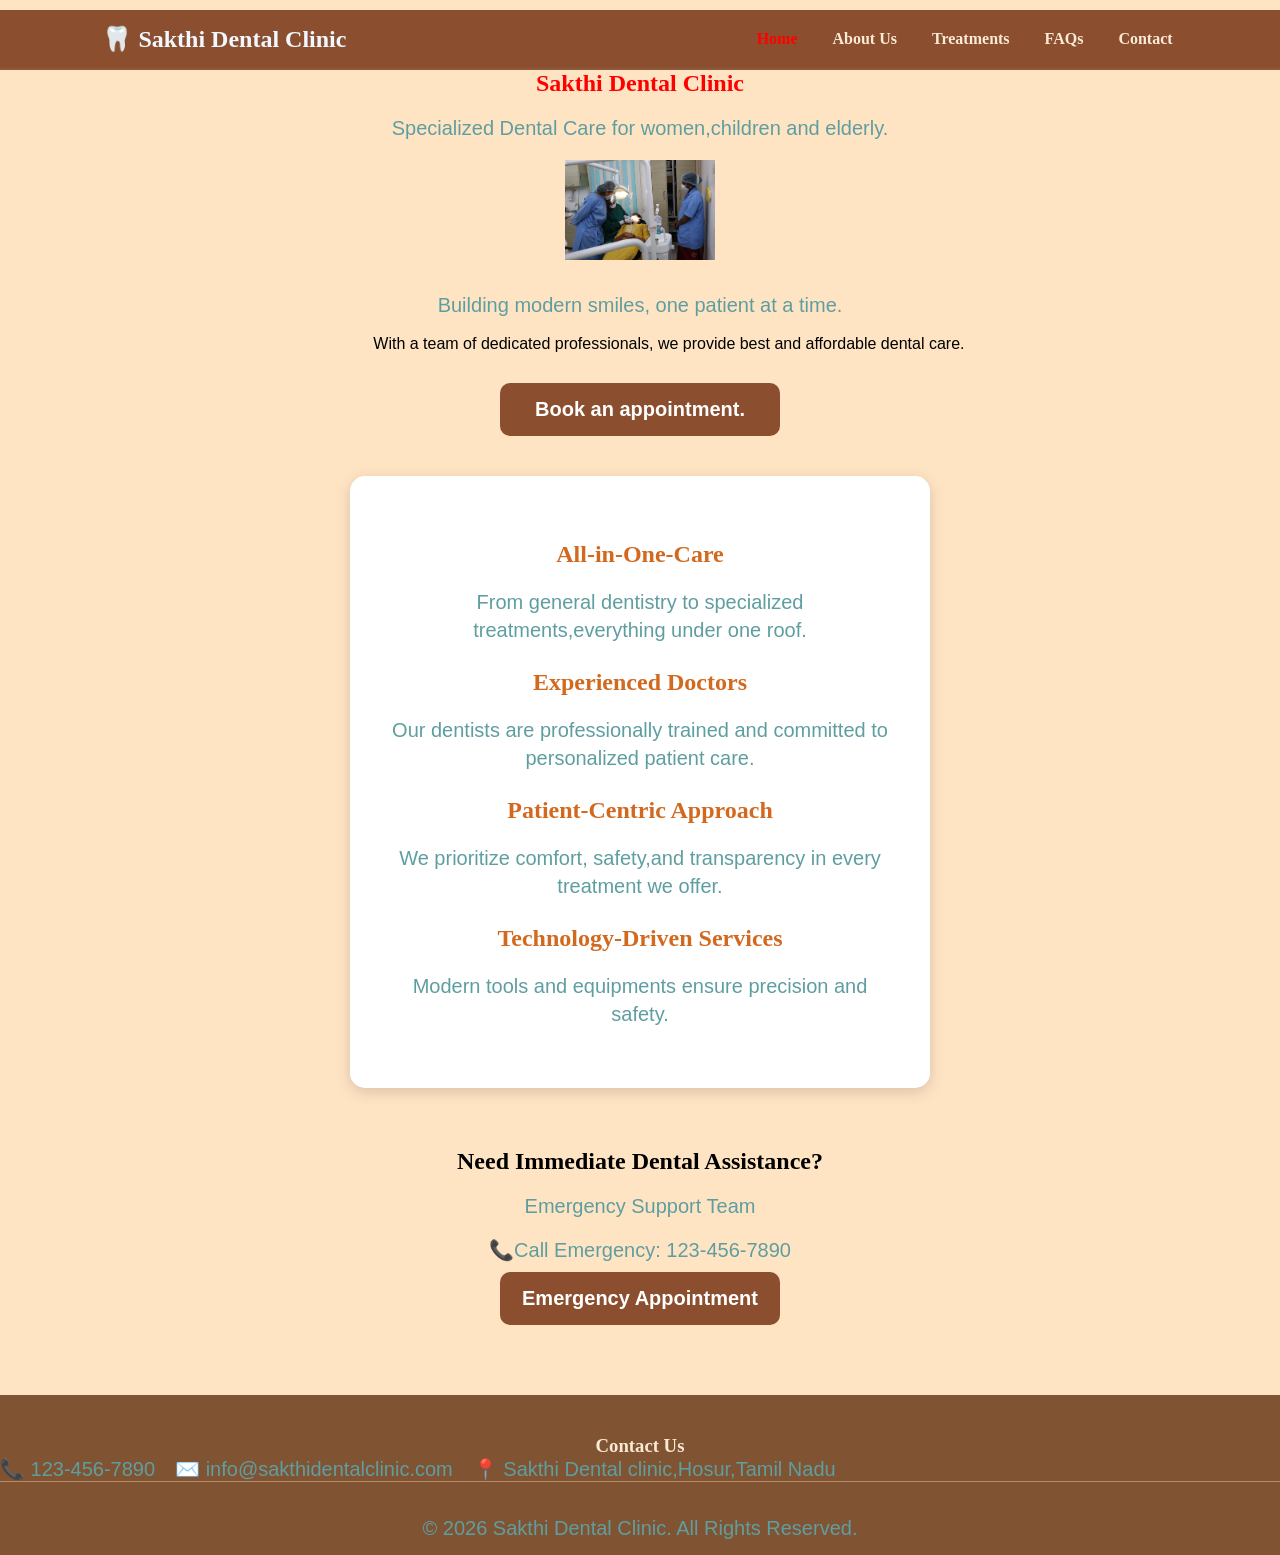
==== shadowfox_intermediate/index.html @ 22690afb "done" ====
<!DOCTYPE html>
<html lang="en">
<head>
    <meta charset="UTF-8">
    <meta name="viewport" content="width=device-width, initial-scale=1.0">
    <title> Sakthi Dental Clinic</title>
    <link rel="stylesheet" href="style.css">
   
</head>
<body>
    <nav class="navbar">
    <div class="logo">
        🦷 Sakthi Dental Clinic
    </div>

    <ul class="nav-links">
        <li><a href="index.html" class="active">Home</a></li>
        <li><a href="about.html">About Us</a></li>
        <li><a href="treatments.html">Treatments</a></li>
        <li><a href="faq.html">FAQs</a></li>
        <li><a href="contact.html">Contact</a></li>
    </ul>
</nav>
    <section class="hero">
        <h1 class="clinic">Sakthi Dental Clinic</h1>
        <div class="sliding-text">
        <p>Specialized Dental Care for women,children and elderly.</p>
    </div>
        <img src="dentalclinic.png" alt="Doctor performing an operation of tooth.">
        <p>Building modern smiles, one patient at a time.
          <pre> 
             With a team of dedicated professionals, we provide best and affordable dental care.</pre></p>
        <button onclick="location.href='appointment.html'">Book an appointment.</button>
    </section>
    <section class="choose">
        <h2>All-in-One-Care</h2>
                <p> From general dentistry to specialized treatments,everything under one roof.</p>
        
           <h2>Experienced Doctors</h2>
        <p>Our dentists are professionally trained and committed to personalized patient care.</p>   
        
        <h2>Patient-Centric Approach</h2>
            <p>We prioritize comfort, safety,and transparency in every treatment we offer.</p>
    
        <h2>Technology-Driven Services</h2>
            <p>Modern tools and equipments ensure precision and safety.</p>
    

    </section>
    <!--Adding Emergency number-->
     <section id="emergency" class="emergency"> 
    <h2>Need Immediate Dental Assistance?</h2> 

    <p>
       Emergency Support Team
    </p>
    <!-- Calls the emergency number -->
        <p> 📞Call Emergency: 123-456-7890</p>
    </a>

    <!-- Opens the emergency page -->
    <a href="emergency.html">
        <button>Emergency Appointment</button>
    </a>
</section>

<footer class="footer">
     <div class="footer-section contact-info">
    <h3>Contact Us</h3>

    <div class="contact-details">
        <p>📞 123-456-7890</p>
        <p>✉️ info@sakthidentalclinic.com</p>
        <p>📍 Sakthi Dental clinic,Hosur,Tamil Nadu</p>
    </div>
</div>

    </div>

    <div class="footer-bottom">
        <p>© 2026 Sakthi Dental Clinic. All Rights Reserved.</p>
    </div>

</footer>
</body>
</html>
---- shadowfox_intermediate/style.css ----
*{
    padding:0%;
    margin:0%;
}
body{
    background-color:bisque;
    align-items:center;
    text-align:center;
    margin-top:10px;
}
.clinic{
    color:red;
}
.appointment-container {
    width:500px;
    margin: 80px auto;
    padding: 40px;
    background-color: white;
    border-radius: 15px;
    box-shadow: 0 4px 15px rgba(0, 0, 0, 0.15);
     color:chocolate;
}
label{
    font-size:20px;
}

button {
    width: 280px;
    padding: 15px;
    background-color: #8b4f2f;
    color: white;
    border: none;
    border-radius: 10px;
    font-size: 18px;
    font-weight: bold;
    cursor: pointer;
    transition: 0.3s;
}

button:hover {
    background-color: #6f3d24;
    transform: translateY(-3px);
}

button:hover {
    transform: translateY(-3px);
}   


.form{
    margin-top:20px;
    
}

img{
    margin-top:20px;
    width:300px;
    height:200px;

}
h1{
    text-align:center;
    align-items:center;
}

p{
    font-size:20px;
    margin-top:20px;
    color:cadetblue;
    text-align:center;
    font-family:'Franklin Gothic Medium', 'Arial Narrow', Arial, sans-serif
}
pre{
    font-family:'Franklin Gothic Medium', 'Arial Narrow', Arial, sans-serif;
}
emergency{
    color:rosybrown;
    background-color:lightsalmon;
    padding:px;
    margin-top:20px;
    align-items:center;
    border-radius:10%;
    box-shadow: 0 4px 8px rgba(0, 0, 0, 0.1);
    text-align:center;
}

.emergency-form {
     width:500px;
    margin: 80px auto;
    padding: 40px;
    background-color: white;
    border-radius: 15px;
    box-shadow: 0 4px 15px rgba(0, 0, 0, 0.15);
     color:chocolate;
}
button{
    margin-top:10px;
    font-style:bold;
    font-family:'Franklin Gothic Medium', 'Arial Narrow', Arial, sans-serif;
    font-size:20px;
}
.emergency{
    margin-top:30px;
    padding:20px;
}


.navbar {
    display: flex;
    justify-content: space-between;
    align-items: center;
    padding: 15px 8%;
    background-color:#8b4f2f;
    border-bottom: 2px solid #8b5a3c;
}

.logo {
    font-size: 24px;
    font-weight: bold;
    color:aliceblue;
}

.nav-links {
    display: flex;
    list-style: none;
    gap: 25px;
}

.nav-links li a {
    text-decoration: none;
    color:antiquewhite;
    font-weight: bold;
    font-size: 16px;
    padding: 8px 5px;
    transition: 0.3s;
}

.nav-links li a:hover,
.nav-links li a.active {
    color: red;
    border-bottom: 2px solid #8b4f2f;
}
.footer {
    background-color: #805333;
    color: #f8ead3;
    margin-top: 50px;
    padding-top: 40px;
}
.contact-details {
    display: flex;
    gap: 20px;
    align-items: center;
    text-align: center;
}
footer h3{
    margin-top:0;
}

.contact-details p {
    margin: 0;
}
.footer-bottom {
    text-align: center;
    border-top: 1px solid #b98b68;
    padding: 15px;

}
@media (max-width: 768px) {

    .footer-content {
        flex-direction: column;
        text-align: center;
        align-items: center;
    }

}
title{
    color:#D32F2F;
}
.choose{
    width:500px;
    margin: 40px auto;
    padding: 40px;
    background-color: white;
    border-radius: 15px;
    box-shadow: 0 4px 15px rgba(0, 0, 0, 0.15);
    color:chocolate;

}
.choose h2{
    margin-top: 25px;
    margin-bottom: 10px;
}
.choose p{
    margin-bottom:20px;
    line-height:1.4;
}
.doctor-intro {
    max-width: 900px;
    margin: 50px auto;
    text-align: center;
}
.clinic-history{
    max-width: 900px;
    margin: 50px auto;
    text-align: center;
}

.vision-mission {
    
    max-width: 900px;
    margin: 50px auto;
    text-align: center;
}
.vision-mission h2{
    margin-top:20px;
}
.team {
    width: 800px;
    max-width: 90%;
    margin: 40px auto;
    padding: 40px;
    background-color: white;
    border-radius: 15px;
    box-shadow: 0 4px 15px rgba(0, 0, 0, 0.15);
    color: chocolate;

    /* 2-column doctor layout */
    display: grid;
    grid-template-columns: repeat(2, 1fr);
    gap: 20px;
    text-align: center;
}

/* Team heading */
.team h2 {
    grid-column: 1 / -1;
    color: chocolate;
    margin-bottom: 10px;
}

/* Team introduction */
.team p {
    grid-column: 1 / -1;
    color: #6F9DA5;
    font-weight: 500;
    line-height: 1.5;
}

/* Doctor names */
.team h3 {
    color: #8B5438;
    font-size: 20px;
    margin: 10px 0 5px;
}

/* Doctor specialties */
.team p {
    color: #6F9DA5;
    font-size: 16px;
    font-weight: bold;
    margin: 5px 0 15px;
}

/* Responsive: one column on smaller screens */
@media (max-width: 700px) {
    .team {
        width: 90%;
        grid-template-columns: 1fr;
        padding: 25px;
    }
}
img{
    height:100px;
    width:150px;
    margin-bottom:10px;
}

.treatments {
    width: 90%;
    max-width: 1100px;
    margin: 50px auto;
}


/* Main Heading */
.treatments h1 {
    text-align: center;
    color: #5F3826;
    font-size: 38px;
    margin-bottom: 12px;
}


/* Introduction */
.treatment-intro {
    text-align: center;
    color: #6F9DA5;
    font-size: 18px;
    font-weight: bold;
    margin-bottom: 45px;
}


/* Treatment Card */
.treatment-card {
    display: flex;
    align-items: center;
    gap: 40px;

    background-color: white;
    padding: 30px;
    margin-bottom: 35px;

    border-radius: 18px;

    box-shadow: 0 5px 18px rgba(0, 0, 0, 0.12);

    border-left: 5px solid #8B5438;

    transition: transform 0.3s ease,
                box-shadow 0.3s ease;
}


/* Card Hover Effect */
.treatment-card:hover {
    transform: translateY(-5px);
    box-shadow: 0 10px 25px rgba(0, 0, 0, 0.16);
}


/* Treatment Image */
.treatment-card img {
    width: 260px;
    height: 190px;

    object-fit: cover;

    border-radius: 12px;

    flex-shrink: 0;

    box-shadow: 0 3px 10px rgba(0, 0, 0, 0.12);

    transition: transform 0.3s ease;
}


/* Image Hover */
.treatment-card:hover img {
    transform: scale(1.03);
}


/* Treatment Content */
.treatment-content {
    flex: 1;
}


/* Treatment Heading */
.treatment-content h2 {
    color: #8B5438;
    font-size: 27px;

    margin-top: 0;
    margin-bottom: 15px;
}


/* Treatment Description */
.treatment-content p {
    color: #6F9DA5;
    font-size: 16px;
    line-height: 1.7;

    margin: 0;

    font-weight: 500;
}


/* Bold Text */
.treatment-content b {
    color: #70432F;
}


/* Alternating Cards */
.treatment-card:nth-of-type(even) {
    flex-direction: row-reverse;

    border-left: none;
    border-right: 5px solid #8B5438;
}


/* Mobile Responsive */
@media (max-width: 700px) {

    .navbar {
        flex-direction: column;
        gap: 15px;
        padding: 20px;
    }

    .nav-links {
        flex-wrap: wrap;
        justify-content: center;
        gap: 15px;
    }

    .treatments {
        width: 90%;
    }

    .treatments h1 {
        font-size: 30px;
    }

    .treatment-card {
        flex-direction: column !important;
        text-align: center;

        padding: 20px;
    }

    .treatment-card img {
        width: 100%;
        max-width: 350px;
        height: 220px;
    }

    .treatment-card:nth-of-type(even) {
        border-right: none;
        border-left: 5px solid #8B5438;
    }

    .treatment-content h2 {
        font-size: 23px;
    }

    .treatment-content p {
        font-size: 15px;
    }
}
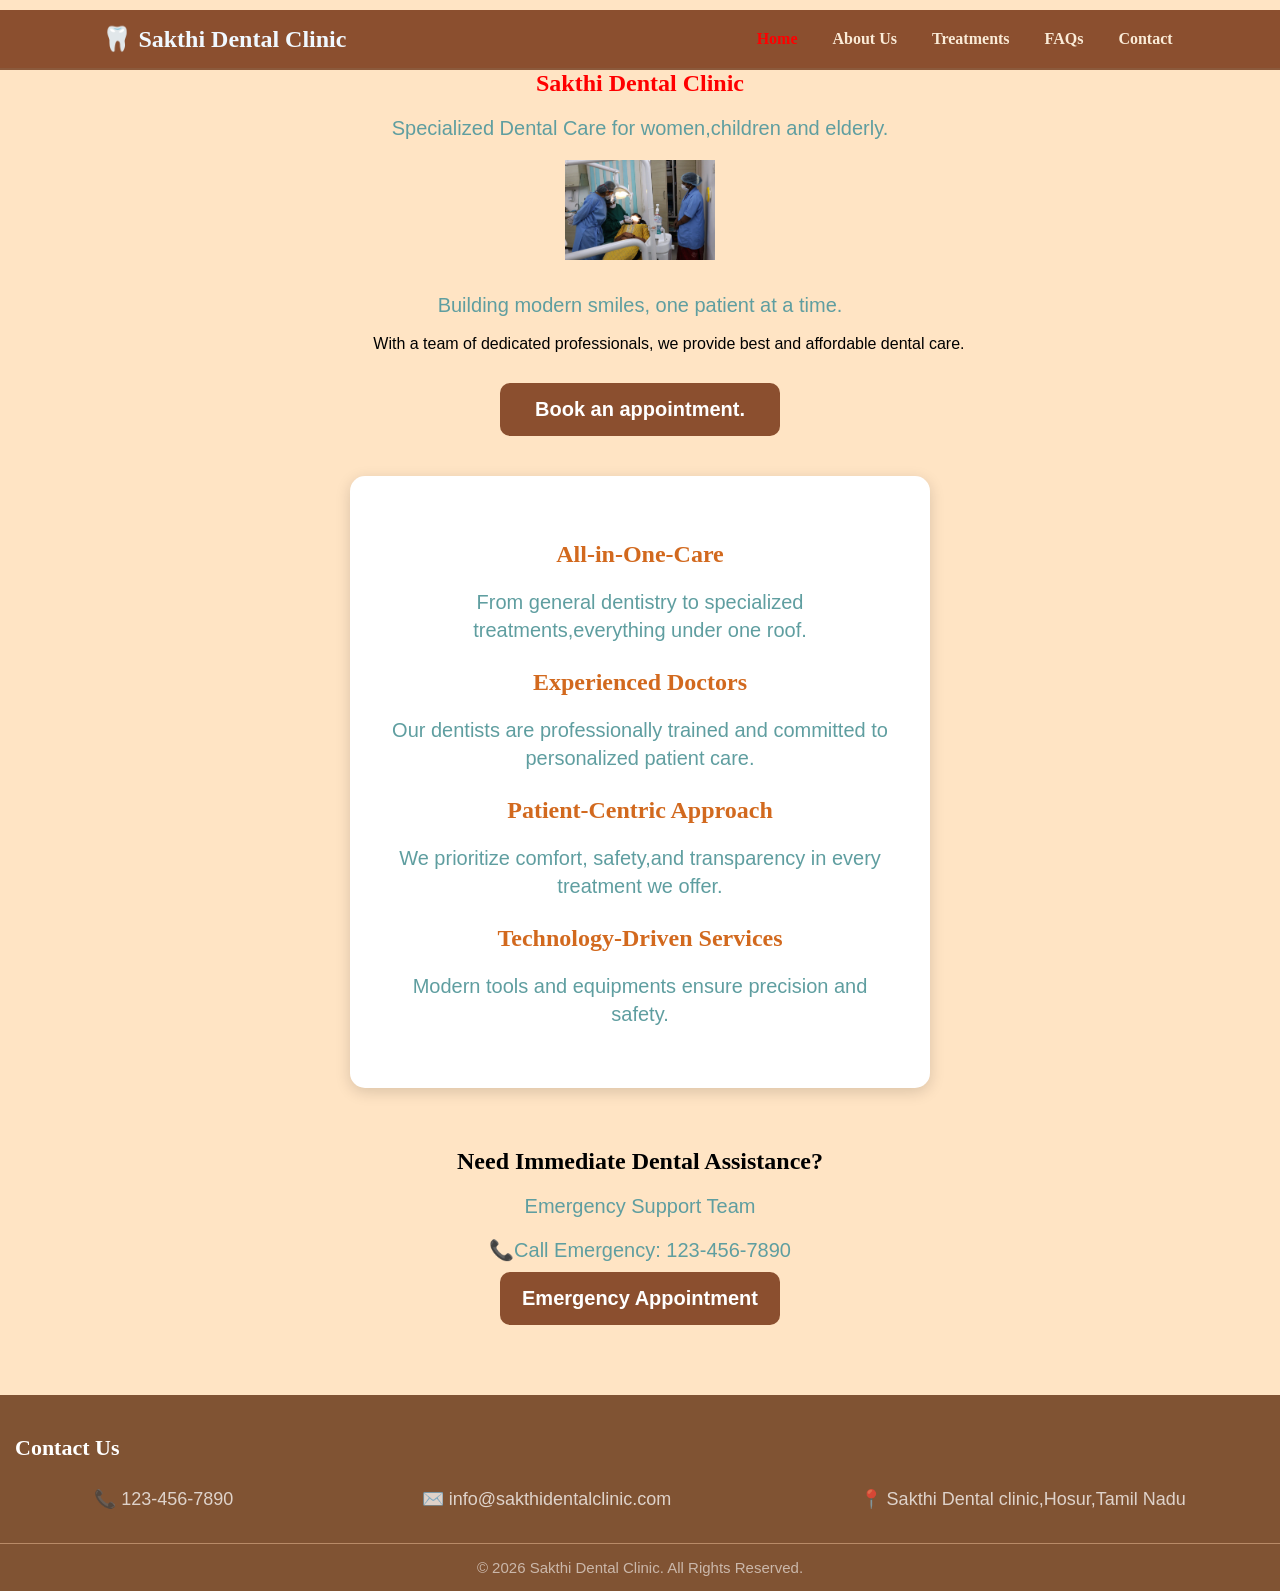
==== commit 1ae2f46d: "done" ====
--- a/shadowfox_intermediate/index.html
+++ b/shadowfox_intermediate/index.html
@@ -65,7 +65,7 @@
 </section>
 
 <footer class="footer">
-     <div class="footer-section contact-info">
+     <div class="footer-section">
     <h3>Contact Us</h3>
 
     <div class="contact-details">
--- a/shadowfox_intermediate/style.css
+++ b/shadowfox_intermediate/style.css
@@ -140,39 +140,75 @@
     color: red;
     border-bottom: 2px solid #8b4f2f;
 }
-.footer {
+footer {
     background-color: #805333;
-    color: #f8ead3;
+    color: white;
     margin-top: 50px;
     padding-top: 40px;
 }
+
+.footer-section{
+    width: 100%;
+}
+
+.footer-section h3 {
+    margin: 0 0 25px 15px;
+    color: white;
+    font-size: 22px;
+    text-align: left;
+}
+
 .contact-details {
     display: flex;
-    gap: 20px;
-    align-items: center;
-    text-align: center;
-}
-footer h3{
-    margin-top:0;
+    justify-content: space-around;
+    align-items: flex-start;
+    gap: 40px;
+    padding: 0 20px 30px;
 }
 
 .contact-details p {
     margin: 0;
-}
+    color: rgba(255, 255, 255, 0.74);
+    font-size: 18px;
+    text-align:left;
+    line-height: 1.5;
+}
+
+.contact-details a {
+    color: rgba(255,255,255,0.586);
+    text-decoration: none;
+}
+
+.contact-details a:hover {
+    text-decoration: underline;
+}
+
 .footer-bottom {
     text-align: center;
     border-top: 1px solid #b98b68;
     padding: 15px;
-
-}
+}
+
+.footer-bottom p {
+    margin: 0;
+    color: rgba(255, 255, 255, 0.586);
+    font-size: 15px;
+    text-align: center;
+}
+
+
+/* Mobile */
 @media (max-width: 768px) {
 
-    .footer-content {
+    .contact-details {
         flex-direction: column;
-        text-align: center;
-        align-items: center;
-    }
-
+        gap: 20px;
+        padding-left: 30px;
+    }
+
+    .contact-details p {
+        text-align: left;
+    }
 }
 title{
     color:#D32F2F;
@@ -215,7 +251,7 @@
 .vision-mission h2{
     margin-top:20px;
 }
-.team {
+.team{
     width: 800px;
     max-width: 90%;
     margin: 40px auto;
@@ -224,7 +260,9 @@
     border-radius: 15px;
     box-shadow: 0 4px 15px rgba(0, 0, 0, 0.15);
     color: chocolate;
-
+}
+.team-container
+{
     /* 2-column doctor layout */
     display: grid;
     grid-template-columns: repeat(2, 1fr);
@@ -444,4 +482,183 @@
     .treatment-content p {
         font-size: 15px;
     }
+}
+.faq {
+    max-width: 1000px;
+    margin: 50px auto;
+    padding: 20px;
+}
+
+.faq h1 {
+    text-align: center;
+    margin-bottom: 40px;
+}
+
+.faq h3 {
+    margin-top: 25px;
+    margin-bottom: 10px;
+}
+
+.faq p {
+    margin-bottom: 25px;
+    line-height: 1.6;
+}
+
+
+.contact-section {
+    display: flex;
+    flex-direction: row;
+    gap: 70px;
+    width: 90%;
+    max-width: 1100px;
+    margin: 50px auto;
+    padding: 40px;
+    background-color: #f8dfbf;
+    border-radius: 10px;
+    box-sizing: border-box;
+}
+
+.contact-form {
+    width: 45%;
+}
+
+.contact-form h2 {
+    text-align: left;
+    color: #5c4033;
+    margin-bottom: 25px;
+}
+
+.contact-form label {
+    display: block;
+    text-align: left;
+    margin-top: 15px;
+    margin-bottom: 6px;
+    font-weight: bold;
+    color: #4f5d61;
+}
+
+.contact-form input,
+.contact-form textarea {
+    width: 100%;
+    padding: 12px;
+    box-sizing: border-box;
+    border: 1px solid #ccc;
+    border-radius: 5px;
+    font-size: 16px;
+    background-color: white;
+}
+
+.contact-form textarea {
+    resize: vertical;
+}
+
+.contact-form button {
+    margin-top: 20px;
+    padding: 12px 50px;
+    border: none;
+    border-radius: 6px;
+    background-color: #718a91;
+    color: white;
+    font-weight: bold;
+    font-size: 16px;
+    cursor: pointer;
+}
+
+.contact-form button:hover {
+    background-color: #5c4033;
+}
+
+.contact-info {
+    width: 45%;
+    padding: 10px;
+    box-sizing: border-box;
+    text-align: left;
+}
+
+.contact-info h2 {
+    color: #5c4033;
+    margin-bottom: 30px;
+    text-align: left;
+}
+
+.contact-info p {
+    margin-bottom: 25px;
+    line-height: 1.6;
+    color: #4f5d61;
+    text-align: left;
+}
+
+.contact-info strong {
+    color: #4f5d61;
+}
+
+@media (max-width: 768px) {
+    .contact-section {
+        flex-direction: column;
+        gap: 30px;
+        width: 95%;
+        padding: 25px;
+    }
+
+    .contact-form,
+    .contact-info {
+        width: 100%;
+    }
+
+    .contact-info {
+        padding: 0;
+    }
+}
+.faq {
+    width: 900px;
+    max-width: 90%;
+    margin: 50px auto;
+    padding: 40px;
+    background-color: white;
+    border-radius: 15px;
+    box-shadow: 0 4px 15px rgba(0, 0, 0, 0.15);
+    box-sizing: border-box;
+}
+
+.faq h1 {
+    text-align: center;
+    color: #8B5438;
+    margin-bottom: 40px;
+}
+
+.faq h3 {
+    color: #8B5438;
+    font-size: 18px;
+    margin-top: 25px;
+    margin-bottom: 10px;
+    text-align: left;
+}
+
+.faq p {
+    color: #6F9DA5;
+    font-size: 16px;
+    font-weight: 500;
+    line-height: 1.6;
+    margin-bottom: 25px;
+    text-align: left;
+}
+
+/* Mobile */
+@media (max-width: 700px) {
+    .faq {
+        width: 90%;
+        padding: 25px;
+    }
+
+    .faq h1 {
+        font-size: 26px;
+    }
+
+    .faq h3 {
+        font-size: 17px;
+    }
+
+    .faq p {
+        font-size: 15px;
+    }
 }
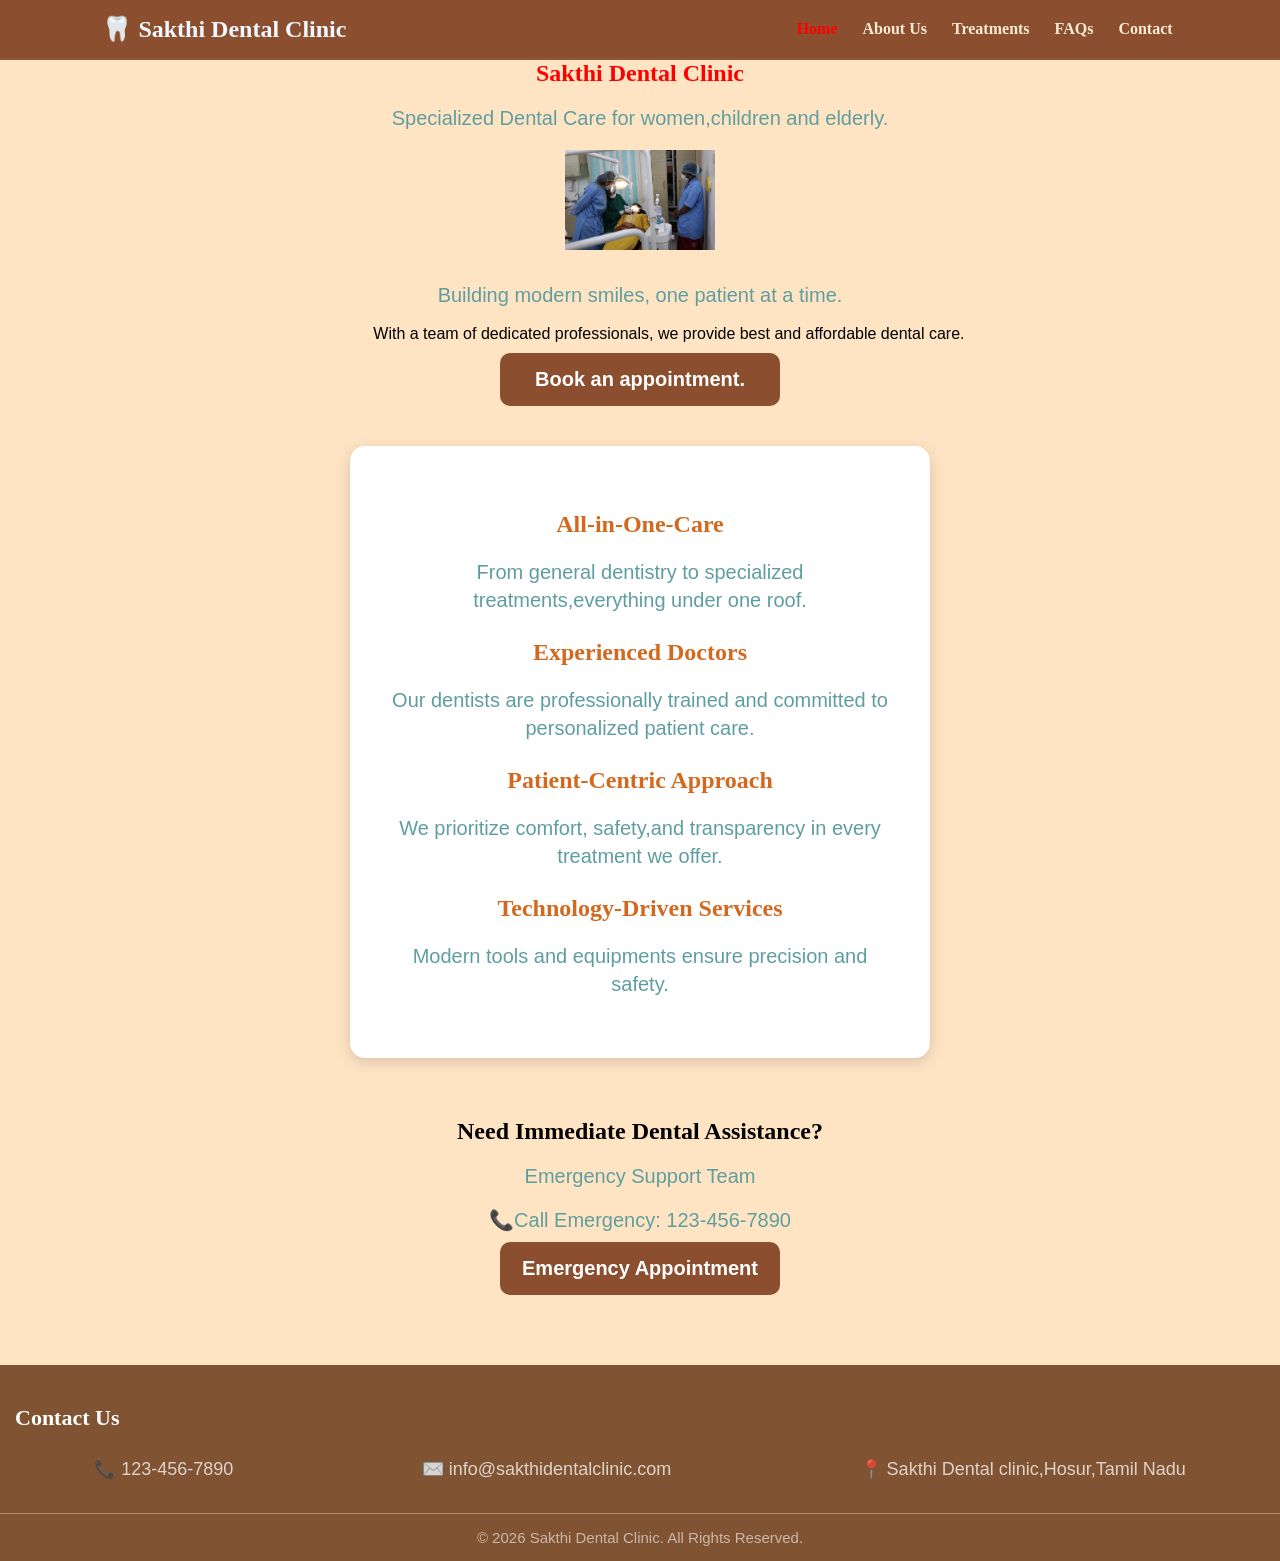
==== commit ccb4657f: "done" ====
--- a/shadowfox_intermediate/index.html
+++ b/shadowfox_intermediate/index.html
@@ -27,9 +27,9 @@
         <p>Specialized Dental Care for women,children and elderly.</p>
     </div>
         <img src="dentalclinic.png" alt="Doctor performing an operation of tooth.">
-        <p>Building modern smiles, one patient at a time.
+        <p>Building modern smiles, one patient at a time.</p>
           <pre> 
-             With a team of dedicated professionals, we provide best and affordable dental care.</pre></p>
+             With a team of dedicated professionals, we provide best and affordable dental care.</pre>
         <button onclick="location.href='appointment.html'">Book an appointment.</button>
     </section>
     <section class="choose">
--- a/shadowfox_intermediate/style.css
+++ b/shadowfox_intermediate/style.css
@@ -3,11 +3,11 @@
     margin:0%;
 }
 body{
-    background-color:bisque;
-    align-items:center;
-    text-align:center;
-    margin-top:10px;
-}
+    background-color: bisque;
+    text-align: center;
+    margin: 0;
+}
+
 .clinic{
     color:red;
 }
@@ -109,8 +109,10 @@
     display: flex;
     justify-content: space-between;
     align-items: center;
+    width: 100%;
+    box-sizing: border-box;
     padding: 15px 8%;
-    background-color:#8b4f2f;
+    background-color: #8b4f2f;
     border-bottom: 2px solid #8b5a3c;
 }
 
@@ -435,13 +437,28 @@
 
 
 /* Mobile Responsive */
-@media (max-width: 700px) {
+
+   @media (max-width: 700px) {
 
     .navbar {
+        width: 100%;
+        box-sizing: border-box;
         flex-direction: column;
         gap: 15px;
-        padding: 20px;
-    }
+        padding: 15px 10px;
+    }
+
+    .nav-links {
+        width: 100%;
+        box-sizing: border-box;
+        display: flex;
+        flex-wrap: wrap;
+        justify-content: center;
+        gap: 10px 18px;
+        padding: 0;
+    }
+
+}
 
     .nav-links {
         flex-wrap: wrap;
@@ -661,4 +678,29 @@
     .faq p {
         font-size: 15px;
     }
+}
+@media (max-width: 768px) {
+
+    .navbar {
+        width: 100vw;
+        display: block;
+        padding: 15px 0;
+        box-sizing: border-box;
+    }
+
+    .logo {
+        text-align: center;
+        margin-bottom: 15px;
+    }
+
+    .nav-links {
+        width: 100%;
+        display: flex;
+        justify-content: center;
+        flex-wrap: wrap;
+        gap: 10px;
+        padding: 0;
+        margin: 0;
+        box-sizing: border-box;
+    }
 }
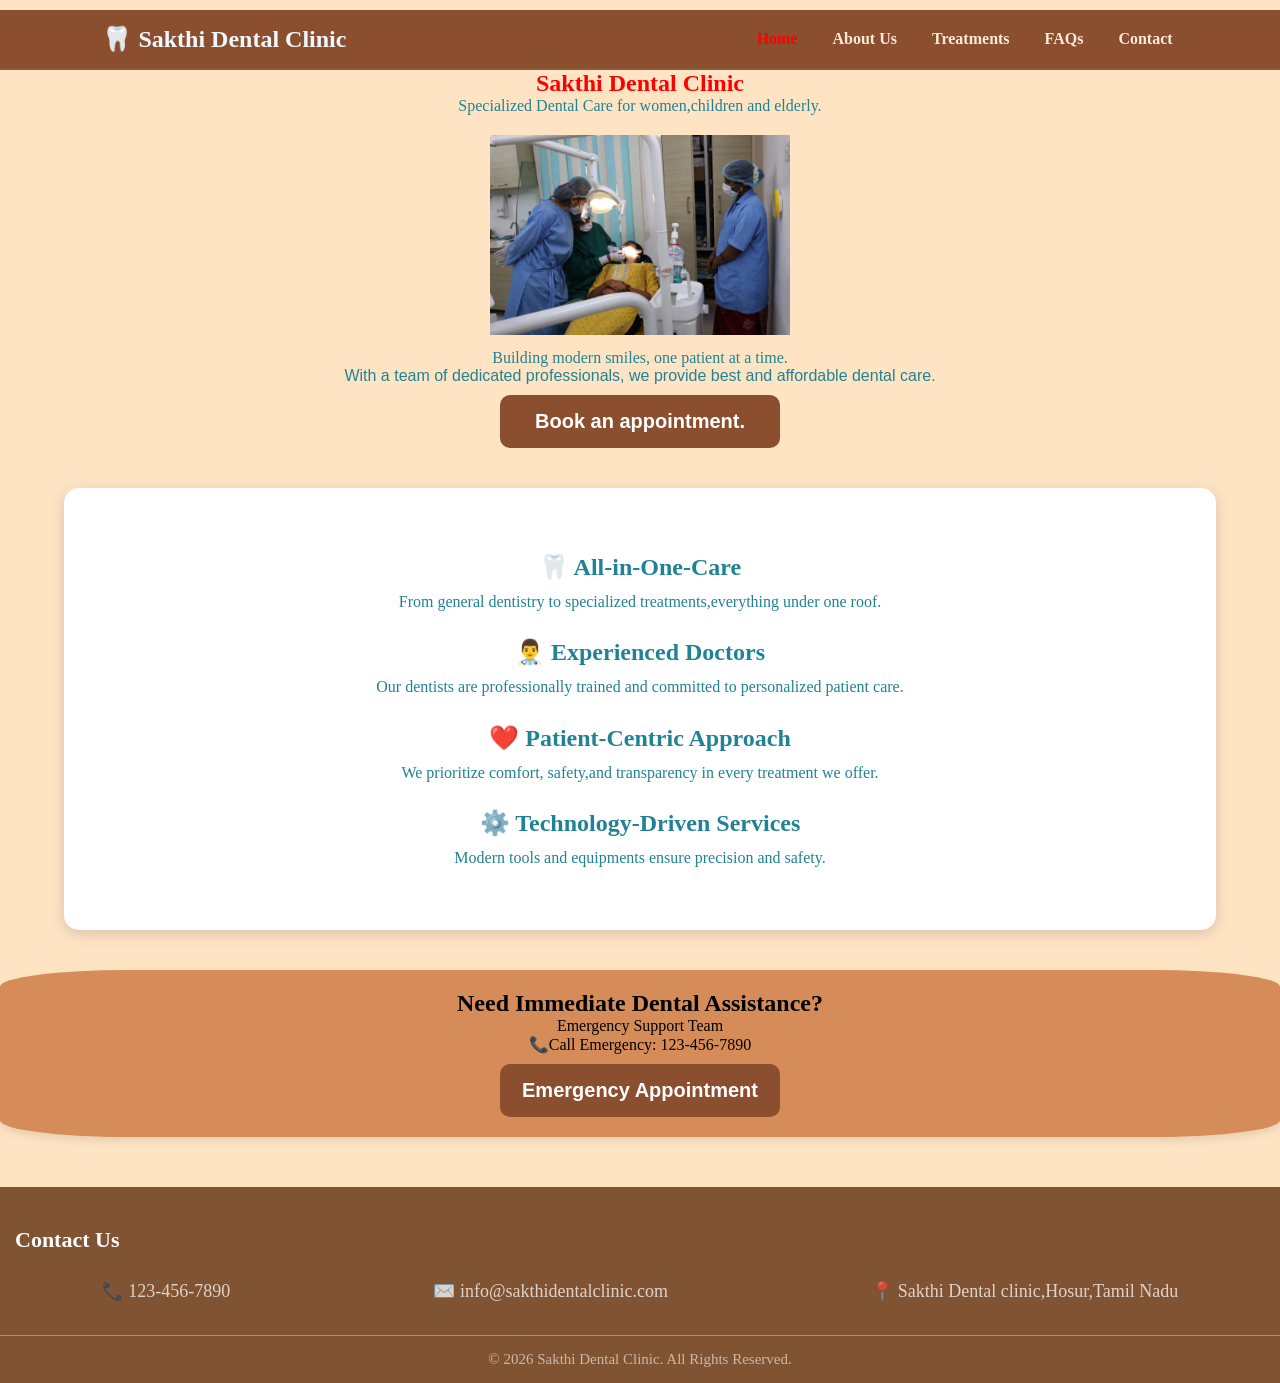
==== commit 4c03bb95: "done" ====
--- a/shadowfox_intermediate/index.html
+++ b/shadowfox_intermediate/index.html
@@ -8,7 +8,7 @@
    
 </head>
 <body>
-    <nav class="navbar">
+    <nav class="navbar" style="width:100vw; max-width:100%; box-sizing:border-box;">
     <div class="logo">
         🦷 Sakthi Dental Clinic
     </div>
@@ -33,16 +33,16 @@
         <button onclick="location.href='appointment.html'">Book an appointment.</button>
     </section>
     <section class="choose">
-        <h2>All-in-One-Care</h2>
+        <h2>🦷 All-in-One-Care</h2>
                 <p> From general dentistry to specialized treatments,everything under one roof.</p>
         
-           <h2>Experienced Doctors</h2>
+           <h2>👨‍⚕️ Experienced Doctors</h2>
         <p>Our dentists are professionally trained and committed to personalized patient care.</p>   
         
-        <h2>Patient-Centric Approach</h2>
+        <h2>❤️ Patient-Centric Approach</h2>
             <p>We prioritize comfort, safety,and transparency in every treatment we offer.</p>
     
-        <h2>Technology-Driven Services</h2>
+        <h2>⚙️ Technology-Driven Services</h2>
             <p>Modern tools and equipments ensure precision and safety.</p>
     
 
--- a/shadowfox_intermediate/style.css
+++ b/shadowfox_intermediate/style.css
@@ -1,11 +1,14 @@
-*{
+* {
     padding:0%;
     margin:0%;
 }
-body{
+body {
     background-color: bisque;
     text-align: center;
     margin: 0;
+    width: 100%;
+    max-width: 100%;
+    overflow-x: hidden;
 }
 
 .clinic{
@@ -56,27 +59,32 @@
     margin-top:20px;
     width:300px;
     height:200px;
-
-}
+    margin-bottom:10px;
+}
+
 h1{
     text-align:center;
     align-items:center;
 }
 
-p{
-    font-size:20px;
-    margin-top:20px;
-    color:cadetblue;
-    text-align:center;
-    font-family:'Franklin Gothic Medium', 'Arial Narrow', Arial, sans-serif
-}
-pre{
-    font-family:'Franklin Gothic Medium', 'Arial Narrow', Arial, sans-serif;
-}
-emergency{
-    color:rosybrown;
-    background-color:lightsalmon;
-    padding:px;
+p {
+    max-width: 100%;
+    width: auto;
+    text-align: center;
+    overflow-wrap: break-word;
+    word-wrap: break-word;
+}
+pre {
+    font-family: 'Franklin Gothic Medium', 'Arial Narrow', Arial, sans-serif;
+    white-space: normal;
+    overflow-wrap: break-word;
+    word-wrap: break-word;
+    max-width: 100%;
+    box-sizing: border-box;
+}
+.emergency{
+    background-color:rgb(213, 140, 88);
+    padding:20px;
     margin-top:20px;
     align-items:center;
     border-radius:10%;
@@ -99,21 +107,18 @@
     font-family:'Franklin Gothic Medium', 'Arial Narrow', Arial, sans-serif;
     font-size:20px;
 }
-.emergency{
-    margin-top:30px;
-    padding:20px;
-}
-
 
 .navbar {
     display: flex;
     justify-content: space-between;
     align-items: center;
-    width: 100%;
+    width: 100vw !important;
+    max-width: 100vw;
     box-sizing: border-box;
     padding: 15px 8%;
     background-color: #8b4f2f;
     border-bottom: 2px solid #8b5a3c;
+    margin-top: 10px;
 }
 
 .logo {
@@ -216,13 +221,14 @@
     color:#D32F2F;
 }
 .choose{
-    width:500px;
+    width:90%;
     margin: 40px auto;
     padding: 40px;
     background-color: white;
     border-radius: 15px;
     box-shadow: 0 4px 15px rgba(0, 0, 0, 0.15);
-    color:chocolate;
+    box-sizing: border-box;
+    color:#208395;
 
 }
 .choose h2{
@@ -306,14 +312,12 @@
 @media (max-width: 700px) {
     .team {
         width: 90%;
+        padding: 25px;
+    }
+
+    .team-container {
         grid-template-columns: 1fr;
-        padding: 25px;
-    }
-}
-img{
-    height:100px;
-    width:150px;
-    margin-bottom:10px;
+    }
 }
 
 .treatments {
@@ -438,11 +442,12 @@
 
 /* Mobile Responsive */
 
-   @media (max-width: 700px) {
+  @media (max-width: 700px) {
 
     .navbar {
         width: 100%;
         box-sizing: border-box;
+        max-width:100%;
         flex-direction: column;
         gap: 15px;
         padding: 15px 10px;
@@ -458,14 +463,6 @@
         padding: 0;
     }
 
-}
-
-    .nav-links {
-        flex-wrap: wrap;
-        justify-content: center;
-        gap: 15px;
-    }
-
     .treatments {
         width: 90%;
     }
@@ -477,7 +474,6 @@
     .treatment-card {
         flex-direction: column !important;
         text-align: center;
-
         padding: 20px;
     }
 
@@ -500,47 +496,129 @@
         font-size: 15px;
     }
 }
+
+@media (max-width: 768px) {
+    .contact-section {
+        flex-direction: column;
+        gap: 30px;
+        width: 95%;
+        padding: 25px;
+    }
+
+    .contact-form,
+    .contact-info {
+        width: 100%;
+    }
+
+    .contact-info {
+        padding: 0;
+    }
+}
 .faq {
-    max-width: 1000px;
+    width: 900px;
+    max-width: 90%;
     margin: 50px auto;
-    padding: 20px;
+    padding: 40px;
+    background-color: white;
+    border-radius: 15px;
+    box-shadow: 0 4px 15px rgba(0, 0, 0, 0.15);
+    box-sizing: border-box;
 }
 
 .faq h1 {
     text-align: center;
+    color: #8B5438;
     margin-bottom: 40px;
 }
 
 .faq h3 {
+    color: #8B5438;
+    font-size: 18px;
     margin-top: 25px;
     margin-bottom: 10px;
+    text-align: left;
 }
 
 .faq p {
+    color: #6F9DA5;
+    font-size: 16px;
+    font-weight: 500;
+    line-height: 1.6;
     margin-bottom: 25px;
-    line-height: 1.6;
-}
-
+    text-align: left;
+}
+.about-hero{
+    margin-top:20px;
+    color:black;
+}
+.doctor-text p{
+    color:#6F9DA5;
+    font-size: 18px;
+    line-height: 1.7;
+}
+.doctor-text h2{
+    color:#805333;
+    font-size: 32px;
+    margin-bottom:15px;
+}
+
+.clinic-history h2{
+     color:#805333;
+    font-size: 32px;
+    margin-bottom:15px;
+
+}
+.clinic-history p{
+     color:#6F9DA5;
+    font-size: 18px;
+    line-height: 1.7;
+
+}
+
+.vision-card h2{
+    color:#805333;
+    font-size: 32px;
+    margin-bottom:15px;
+
+}
+.vision-card p{
+     color:#6F9DA5;
+    font-size: 18px;
+    line-height: 1.7;
+
+}
 
 .contact-section {
     display: flex;
     flex-direction: row;
-    gap: 70px;
+    justify-content: space-between;
+    align-items: flex-start;
+    gap: 60px;
+
     width: 90%;
     max-width: 1100px;
     margin: 50px auto;
     padding: 40px;
+
     background-color: #f8dfbf;
     border-radius: 10px;
     box-sizing: border-box;
 }
 
 .contact-form {
-    width: 45%;
-}
-
-.contact-form h2 {
+    width: 50%;
     text-align: left;
+}
+
+.contact-info {
+    width: 40%;
+    text-align: center;
+    padding: 10px;
+    box-sizing: border-box;
+}
+
+.contact-form h2,
+.contact-info h2 {
     color: #5c4033;
     margin-bottom: 25px;
 }
@@ -571,136 +649,26 @@
 
 .contact-form button {
     margin-top: 20px;
-    padding: 12px 50px;
+    width: 100%;
+    padding: 12px;
     border: none;
     border-radius: 6px;
-    background-color: #718a91;
+    background-color: #805333;
     color: white;
     font-weight: bold;
     font-size: 16px;
     cursor: pointer;
 }
 
-.contact-form button:hover {
-    background-color: #5c4033;
-}
-
-.contact-info {
-    width: 45%;
-    padding: 10px;
-    box-sizing: border-box;
-    text-align: left;
-}
-
-.contact-info h2 {
-    color: #5c4033;
-    margin-bottom: 30px;
-    text-align: left;
-}
-
 .contact-info p {
     margin-bottom: 25px;
     line-height: 1.6;
     color: #4f5d61;
-    text-align: left;
-}
-
-.contact-info strong {
-    color: #4f5d61;
-}
-
-@media (max-width: 768px) {
-    .contact-section {
-        flex-direction: column;
-        gap: 30px;
-        width: 95%;
-        padding: 25px;
-    }
-
-    .contact-form,
-    .contact-info {
-        width: 100%;
-    }
-
-    .contact-info {
-        padding: 0;
-    }
-}
-.faq {
-    width: 900px;
-    max-width: 90%;
-    margin: 50px auto;
-    padding: 40px;
-    background-color: white;
-    border-radius: 15px;
-    box-shadow: 0 4px 15px rgba(0, 0, 0, 0.15);
-    box-sizing: border-box;
-}
-
-.faq h1 {
-    text-align: center;
-    color: #8B5438;
-    margin-bottom: 40px;
-}
-
-.faq h3 {
-    color: #8B5438;
-    font-size: 18px;
-    margin-top: 25px;
-    margin-bottom: 10px;
-    text-align: left;
-}
-
-.faq p {
-    color: #6F9DA5;
-    font-size: 16px;
-    font-weight: 500;
-    line-height: 1.6;
-    margin-bottom: 25px;
-    text-align: left;
-}
-
-/* Mobile */
-@media (max-width: 700px) {
-    .faq {
-        width: 90%;
-        padding: 25px;
-    }
-
-    .faq h1 {
-        font-size: 26px;
-    }
-
-    .faq h3 {
-        font-size: 17px;
-    }
-
-    .faq p {
-        font-size: 15px;
-    }
-}
-@media (max-width: 768px) {
-
-    .navbar {
-        width: 100vw;
-        display: block;
-        padding: 15px 0;
-        box-sizing: border-box;
-    }
-
-    .logo {
-        text-align: center;
-        margin-bottom: 15px;
-    }
-
-    .nav-links {
-        width: 100%;
-        display: flex;
-        justify-content: center;
-        flex-wrap: wrap;
-        gap: 10px;
-        padding: 0;
-        margin: 0;
-        box-sizing: border-box;
-    }
-}+    text-align: center;
+}
+
+.hero{
+    color:#208395;
+}
+
+
